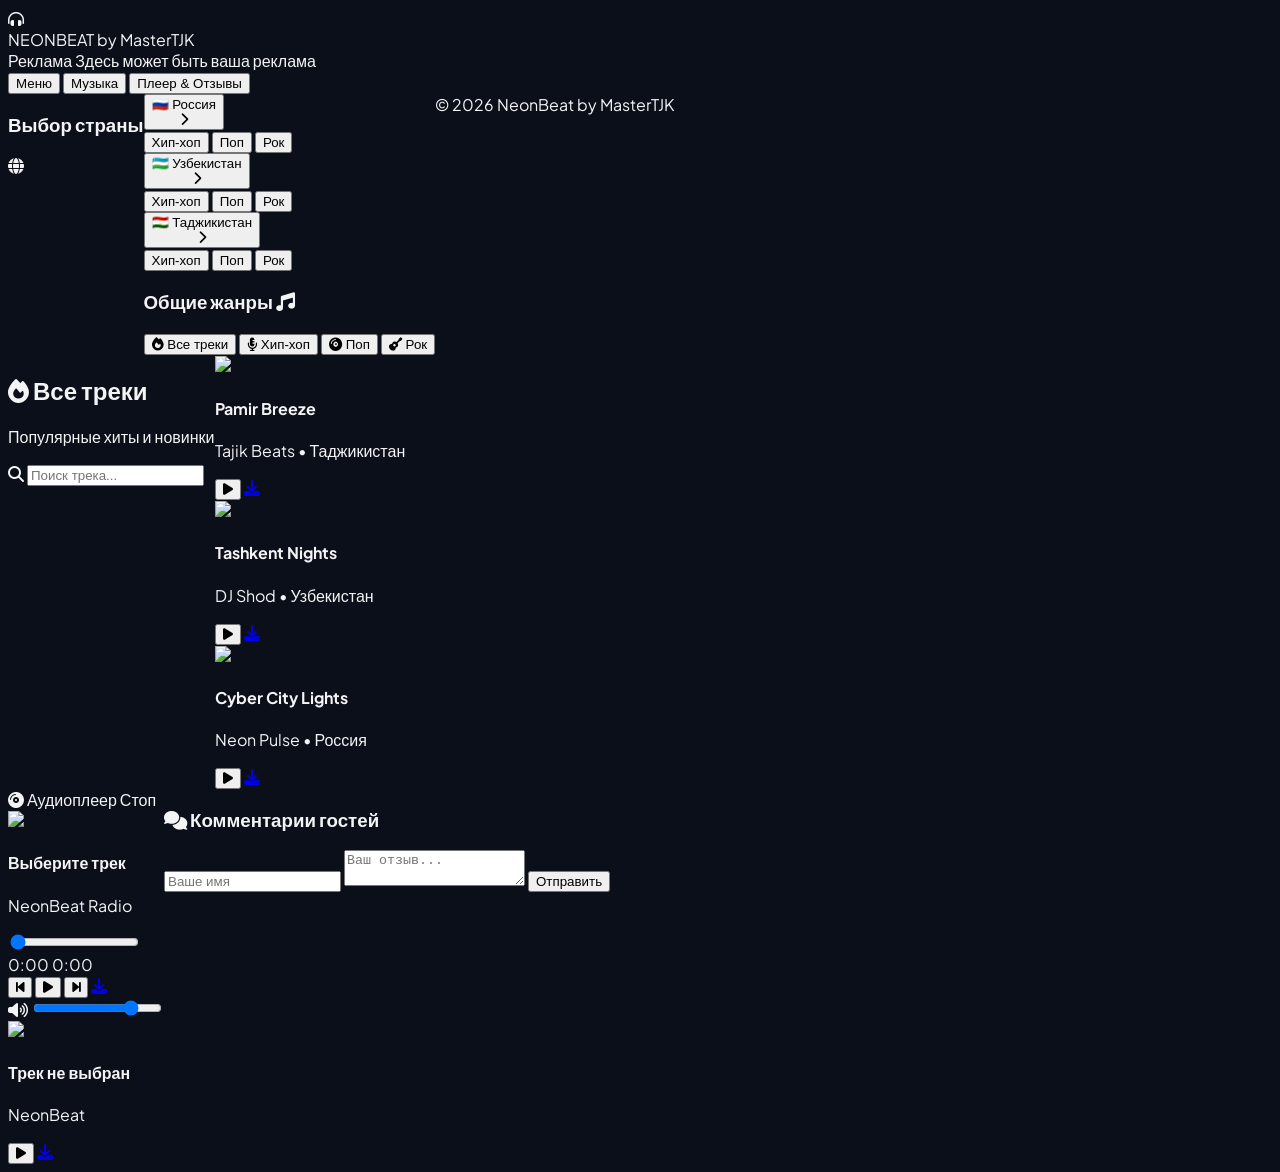
==== index.html @ 469ba5e4 "Update index.html" ====
<!DOCTYPE html>
<html lang="ru" class="dark">
<head>
    <meta charset="UTF-8">
    <meta name="viewport" content="width=device-width, initial-scale=1.0">
    <title>NeonBeat Music Portal</title>
    <script src="https://cdn.tailwindcss.com"></script>
    <script>
        tailwind.config = {
            darkMode: 'class',
            theme: {
                extend: {
                    colors: {
                        darkBg: '#0b0f19',
                        panelBg: '#111827',
                        neonCyan: '#00f2fe',
                        neonPink: '#fe0095',
                        neonPurple: '#9d4edd',
                    }
                }
            }
        }
    </script>
    <link rel="stylesheet" href="https://cdnjs.cloudflare.com/ajax/libs/font-awesome/6.4.0/css/all.min.css">
    <link rel="stylesheet" href="css/style.css">
</head>
<body class="h-screen overflow-hidden flex flex-col justify-between selection:bg-neonPink selection:text-white">

    <!-- TOP HEADER & AD BANNER -->
    <header class="w-full bg-gradient-to-r from-panelBg via-gray-900 to-panelBg border-b border-gray-800 py-2.5 px-3 shrink-0 shadow-lg relative overflow-hidden z-30">
        <div class="absolute inset-0 bg-[radial-gradient(#00f2fe_1px,transparent_1px)] [background-size:16px_16px] opacity-10 pointer-events-none"></div>
        <div class="max-w-7xl mx-auto flex items-center justify-between gap-2 relative z-10">
            
            <!-- Логотип -->
            <div class="flex items-center space-x-2 shrink-0">
                <div class="w-8 h-8 rounded-xl bg-gradient-to-tr from-neonCyan to-neonPink flex items-center justify-center shadow-md shadow-neonCyan/20">
                    <i class="fa-solid fa-headphones-simple text-gray-950 font-bold text-xs"></i>
                </div>
                <div>
                    <span class="text-sm md:text-xl font-bold tracking-wider bg-gradient-to-r from-neonCyan via-white to-neonPink bg-clip-text text-transparent block leading-none">NEONBEAT</span>
                    <span class="text-[9px] tracking-widest text-neonCyan font-mono uppercase mt-0.5 block">by MasterTJK</span>
                </div>
            </div>
            
            <!-- Рекламный блок с пульсирующим неоновым свечением -->
<div class="flex flex-1 max-w-sm md:max-w-2xl mx-2 bg-black/40 border-2 rounded-xl py-1.5 px-3 items-center justify-center backdrop-blur-md min-w-0 neon-pulse-border">
    <span class="hidden sm:inline-block text-[10px] uppercase tracking-widest text-neonCyan font-semibold mr-2 bg-neonCyan/10 px-1.5 py-0.5 rounded">Реклама</span>
    <span id="ad-banner-text" class="text-[11px] md:text-sm font-bold tracking-wider text-white ad-text-glow uppercase truncate">Здесь может быть ваша реклама</span>
</div>



        </div>
    </header>

    <!-- MOBILE TABS BAR -->
    <div id="mobile-tabs" class="flex md:hidden bg-panelBg border-b border-gray-800 shrink-0 z-20">
        <button onclick="switchTab('menu')" id="tab-btn-menu" class="flex-1 py-2.5 text-center text-xs font-semibold text-neonCyan border-b-2 border-neonCyan bg-gray-900/50">Меню</button>
        <button onclick="switchTab('tracks')" id="tab-btn-tracks" class="flex-1 py-2.5 text-center text-xs font-semibold text-gray-400 border-b-2 border-transparent">Музыка</button>
        <button onclick="switchTab('player')" id="tab-btn-player" class="flex-1 py-2.5 text-center text-xs font-semibold text-gray-400 border-b-2 border-transparent">Плеер & Отзывы</button>
    </div>

    <!-- MAIN CONTENT AREA (3 Columns) -->
    <main class="flex-1 flex overflow-hidden relative pb-16 md:pb-0">

        <!-- COLUMN 1: LEFT MENU -->
        <aside id="col-menu" class="w-full md:w-1/4 bg-panelBg/90 border-r border-gray-800/80 flex flex-col h-full overflow-y-auto shrink-0">
            <div class="p-4 border-b border-gray-800 flex items-center justify-between">
                <h3 class="text-xs font-bold uppercase tracking-wider text-gray-400">Выбор страны</h3>
                <i class="fa-solid fa-globe text-neonCyan text-sm"></i>
            </div>
            
            <div class="p-3 space-y-2 flex-1">
                <!-- Россия -->
                <div>
                    <button onclick="toggleCountry('russia')" class="w-full flex items-center justify-between p-3 rounded-xl bg-gray-900/60 hover:bg-gray-800/80 transition border border-transparent hover:border-neonCyan/30 group">
                        <div class="flex items-center space-x-3">
                            <span class="text-xl">🇷🇺</span>
                            <span class="font-medium text-sm text-gray-200 group-hover:text-neonCyan transition">Россия</span>
                        </div>
                        <i id="icon-russia" class="fa-solid fa-chevron-right text-xs text-gray-500 transition-transform"></i>
                    </button>
                    <div id="sub-russia" class="hidden pl-9 pr-2 py-2 space-y-1 bg-black/20 rounded-b-xl my-1 border-l border-neonCyan/40">
                        <button onclick="filterMusic('Россия', 'Хип-хоп')" class="w-full text-left py-1.5 px-2 rounded text-xs text-gray-400 hover:text-white hover:bg-gray-800 transition">Хип-хоп</button>
                        <button onclick="filterMusic('Россия', 'Поп')" class="w-full text-left py-1.5 px-2 rounded text-xs text-gray-400 hover:text-white hover:bg-gray-800 transition">Поп</button>
                        <button onclick="filterMusic('Россия', 'Рок')" class="w-full text-left py-1.5 px-2 rounded text-xs text-gray-400 hover:text-white hover:bg-gray-800 transition">Рок</button>
                    </div>
                </div>

                <!-- Узбекистан -->
                <div>
                    <button onclick="toggleCountry('uzbekistan')" class="w-full flex items-center justify-between p-3 rounded-xl bg-gray-900/60 hover:bg-gray-800/80 transition border border-transparent hover:border-neonPink/30 group">
                        <div class="flex items-center space-x-3">
                            <span class="text-xl">🇺🇿</span>
                            <span class="font-medium text-sm text-gray-200 group-hover:text-neonPink transition">Узбекистан</span>
                        </div>
                        <i id="icon-uzbekistan" class="fa-solid fa-chevron-right text-xs text-gray-500 transition-transform"></i>
                    </button>
                    <div id="sub-uzbekistan" class="hidden pl-9 pr-2 py-2 space-y-1 bg-black/20 rounded-b-xl my-1 border-l border-neonPink/40">
                        <button onclick="filterMusic('Узбекистан', 'Хип-хоп')" class="w-full text-left py-1.5 px-2 rounded text-xs text-gray-400 hover:text-white hover:bg-gray-800 transition">Хип-хоп</button>
                        <button onclick="filterMusic('Узбекистан', 'Поп')" class="w-full text-left py-1.5 px-2 rounded text-xs text-gray-400 hover:text-white hover:bg-gray-800 transition">Поп</button>
                        <button onclick="filterMusic('Узбекистан', 'Рок')" class="w-full text-left py-1.5 px-2 rounded text-xs text-gray-400 hover:text-white hover:bg-gray-800 transition">Рок</button>
                    </div>
                </div>

                <!-- Таджикистан -->
                <div>
                    <button onclick="toggleCountry('tajikistan')" class="w-full flex items-center justify-between p-3 rounded-xl bg-gray-900/60 hover:bg-gray-800/80 transition border border-transparent hover:border-neonPurple/30 group">
                        <div class="flex items-center space-x-3">
                            <span class="text-xl">🇹🇯</span>
                            <span class="font-medium text-sm text-gray-200 group-hover:text-neonPurple transition">Таджикистан</span>
                        </div>
                        <i id="icon-tajikistan" class="fa-solid fa-chevron-right text-xs text-gray-500 transition-transform"></i>
                    </button>
                    <div id="sub-tajikistan" class="hidden pl-9 pr-2 py-2 space-y-1 bg-black/20 rounded-b-xl my-1 border-l border-neonPurple/40">
                        <button onclick="filterMusic('Таджикистан', 'Хип-хоп')" class="w-full text-left py-1.5 px-2 rounded text-xs text-gray-400 hover:text-white hover:bg-gray-800 transition">Хип-хоп</button>
                        <button onclick="filterMusic('Таджикистан', 'Поп')" class="w-full text-left py-1.5 px-2 rounded text-xs text-gray-400 hover:text-white hover:bg-gray-800 transition">Поп</button>
                        <button onclick="filterMusic('Таджикистан', 'Рок')" class="w-full text-left py-1.5 px-2 rounded text-xs text-gray-400 hover:text-white hover:bg-gray-800 transition">Рок</button>
                    </div>
                </div>

                <div class="pt-4 border-t border-gray-800/80 mt-4">
                    <h3 class="text-xs font-bold uppercase tracking-wider text-gray-400 px-3 mb-2 flex items-center justify-between">
                        <span>Общие жанры</span>
                        <i class="fa-solid fa-music text-neonPink text-sm"></i>
                    </h3>
                    <div class="space-y-1">
                        <button onclick="filterMusic('Все', 'Все Жанры')" class="w-full text-left py-2 px-3 rounded-xl text-xs font-medium text-gray-300 hover:text-white hover:bg-gray-800/60 transition flex items-center space-x-2">
                            <i class="fa-solid fa-fire text-neonPink"></i>
                            <span>Все треки</span>
                        </button>
                        <button onclick="filterMusic('Все', 'Хип-хоп')" class="w-full text-left py-2 px-3 rounded-xl text-xs font-medium text-gray-300 hover:text-white hover:bg-gray-800/60 transition flex items-center space-x-2">
                            <i class="fa-solid fa-microphone-lines text-neonCyan"></i>
                            <span>Хип-хоп</span>
                        </button>
                        <button onclick="filterMusic('Все', 'Поп')" class="w-full text-left py-2 px-3 rounded-xl text-xs font-medium text-gray-300 hover:text-white hover:bg-gray-800/60 transition flex items-center space-x-2">
                            <i class="fa-solid fa-compact-disc text-yellow-400"></i>
                            <span>Поп</span>
                        </button>
                        <button onclick="filterMusic('Все', 'Рок')" class="w-full text-left py-2 px-3 rounded-xl text-xs font-medium text-gray-300 hover:text-white hover:bg-gray-800/60 transition flex items-center space-x-2">
                            <i class="fa-solid fa-guitar text-red-400"></i>
                            <span>Рок</span>
                        </button>
                    </div>
                </div>
            </div>
            
            <div class="p-4 border-t border-gray-800/80 text-center text-[11px] text-gray-500">
                &copy; 2026 NeonBeat by MasterTJK
            </div>
        </aside>

        <!-- COLUMN 2: CENTER VIEW (Tracks) -->
        <section id="col-tracks" class="w-full md:w-2/4 bg-darkBg flex flex-col h-full overflow-y-auto border-r border-gray-800/80">
            <div id="main-view-header" class="sticky top-0 z-20 bg-darkBg/95 backdrop-blur-md p-4 border-b border-gray-800 flex flex-col sm:flex-row items-center justify-between gap-3">
                <div>
                    <h2 id="current-category-title" class="text-base font-bold text-white flex items-center space-x-2">
                        <i class="fa-solid fa-fire text-neonPink"></i>
                        <span>Все треки</span>
                    </h2>
                    <p class="text-xs text-gray-400" id="current-category-subtitle">Популярные хиты и новинки</p>
                </div>
                <div class="relative w-full sm:w-64">
                    <i class="fa-solid fa-search absolute left-3 top-2.5 text-xs text-gray-500"></i>
                    <input type="text" id="searchInput" oninput="searchTracks()" placeholder="Поиск трека..." class="w-full bg-panelBg border border-gray-800 rounded-xl pl-9 pr-4 py-2 text-xs text-white focus:outline-none focus:border-neonCyan transition">
                </div>
            </div>

            <div id="center-dynamic-content" class="p-4 space-y-3 flex-1">
                <!-- Список треков -->
            </div>
        </section>

        <!-- COLUMN 3: RIGHT PANEL (Player & Comments) -->
       <!-- COLUMN 3: RIGHT PANEL (Player & Comments) -->
        <aside id="col-player" class="w-full md:w-1/4 bg-panelBg/90 flex flex-col h-full shrink-0 overflow-hidden">
            <!-- Аудиоплеер (Всегда закреплен наверху колонки) -->
            <div class="p-4 border-b border-gray-800/80 shrink-0">
                <div class="flex items-center justify-between mb-3">
                    <span class="text-xs font-bold uppercase tracking-wider text-gray-400 flex items-center space-x-1.5">
                        <i class="fa-solid fa-compact-disc text-neonCyan"></i>
                        <span>Аудиоплеер</span>
                    </span>
                    <span id="player-status-badge" class="text-[10px] uppercase font-bold px-2 py-0.5 rounded bg-gray-800 text-gray-400">Стоп</span>
                </div>

                <div class="bg-black/40 border border-gray-800 rounded-2xl p-4">
                    <div class="flex items-center space-x-3 mb-4">
                        <div class="relative w-12 h-12 rounded-xl overflow-hidden shadow-md shrink-0 border border-gray-700">
                            <img id="player-cover" src="https://images.unsplash.com/photo-1514525253161-7a46d19cd819?w=150&auto=format&fit=crop&q=80" class="w-full h-full object-cover">
                        </div>
                        <div class="min-w-0 flex-1">
                            <h4 id="player-title" class="text-sm font-bold text-white truncate">Выберите трек</h4>
                            <p id="player-artist" class="text-xs text-gray-400 truncate">NeonBeat Radio</p>
                        </div>
                    </div>

                    <div class="mb-3">
                        <input type="range" id="progressBar" value="0" max="100" class="w-full h-1 bg-gray-800 rounded-lg appearance-none cursor-pointer accent-neonCyan">
                        <div class="flex justify-between text-[10px] text-gray-500 mt-1">
                            <span id="currentTime">0:00</span>
                            <span id="totalTime">0:00</span>
                        </div>
                    </div>

                    <div class="flex items-center justify-center space-x-3">
                        <button onclick="prevTrack()" class="w-9 h-9 rounded-full bg-gray-800 text-gray-300 flex items-center justify-center text-xs"><i class="fa-solid fa-backward-step"></i></button>
                        <button onclick="togglePlay()" id="playPauseBtn" class="w-11 h-11 rounded-full bg-gradient-to-r from-neonCyan to-neonPink text-gray-950 flex items-center justify-center text-sm font-bold shadow-lg"><i id="playPauseIcon" class="fa-solid fa-play ml-0.5"></i></button>
                        <button onclick="nextTrack()" class="w-9 h-9 rounded-full bg-gray-800 text-gray-300 flex items-center justify-center text-xs"><i class="fa-solid fa-forward-step"></i></button>
                        <a id="playerDownloadBtn" href="#" download class="w-9 h-9 rounded-full bg-gray-800 hover:bg-neonPink hover:text-white text-gray-300 flex items-center justify-center text-xs transition" title="Скачать трек">
                            <i class="fa-solid fa-download"></i>
                        </a>
                    </div>

                    <div class="mt-4 pt-3 border-t border-gray-800/60 flex items-center space-x-2">
                        <i class="fa-solid fa-volume-high text-xs text-gray-400"></i>
                        <input type="range" id="volumeBar" min="0" max="1" step="0.05" value="0.8" class="w-full h-1 bg-gray-800 rounded-lg appearance-none cursor-pointer accent-neonPink">
                    </div>
                </div>
            </div>

            <!-- Блок комментариев (Форма стоит на месте, скроллится только список) -->
            <div class="p-4 flex-1 flex flex-col min-h-0">
                <h3 class="text-xs font-bold uppercase tracking-wider text-gray-400 mb-3 flex items-center space-x-1.5 shrink-0">
                    <i class="fa-solid fa-comments text-neonPurple"></i>
                    <span>Комментарии гостей</span>
                </h3>
                <form id="commentForm" onsubmit="addComment(event)" class="space-y-2 mb-3 shrink-0">
                    <input type="text" id="guestName" placeholder="Ваше имя" required class="w-full bg-black/40 border border-gray-800 rounded-xl px-3 py-2 text-xs text-white focus:outline-none focus:border-neonPurple">
                    <textarea id="commentText" placeholder="Ваш отзыв..." rows="2" required class="w-full bg-black/40 border border-gray-800 rounded-xl px-3 py-2 text-xs text-white focus:outline-none focus:border-neonPurple resize-none"></textarea>
                    <button type="submit" class="w-full py-2 bg-gradient-to-r from-neonPurple to-neonPink rounded-xl text-xs font-bold text-white shadow-md">Отправить</button>
                </form>
                <!-- Скроллиться будет только эта часть -->
                <div id="commentsList" class="space-y-2.5 overflow-y-auto flex-1 pr-1"></div>
            </div>
        </aside>

    </main>

    <!-- FIXED MOBILE MINI PLAYER -->
    <div id="mobile-sticky-player" class="fixed bottom-0 left-0 right-0 bg-panelBg/95 border-t border-neonCyan/40 p-2.5 px-4 md:hidden hidden items-center justify-between z-50 backdrop-blur-md shadow-[0_-5px_15px_rgba(0,242,254,0.15)]">
        <div class="flex items-center space-x-3 min-w-0 flex-1 cursor-pointer" onclick="switchTab('player')">
            <div class="relative w-10 h-10 rounded-lg overflow-hidden shrink-0 border border-neonCyan/50">
                <img id="m-player-cover" src="https://images.unsplash.com/photo-1514525253161-7a46d19cd819?w=150&auto=format&fit=crop&q=80" class="w-full h-full object-cover">
            </div>
            <div class="min-w-0 flex-1">
                <h4 id="m-player-title" class="text-xs font-bold text-white truncate">Трек не выбран</h4>
                <p id="m-player-artist" class="text-[10px] text-gray-400 truncate">NeonBeat</p>
            </div>
        </div>
        <div class="flex items-center space-x-2 shrink-0 ml-3">
            <button onclick="togglePlay()" id="m-playPauseBtn" class="w-9 h-9 rounded-full bg-gradient-to-r from-neonCyan to-neonPink text-gray-950 flex items-center justify-center text-xs font-bold shadow-md">
                <i id="m-playPauseIcon" class="fa-solid fa-play ml-0.5"></i>
            </button>
            <a id="m-downloadBtn" href="#" download class="w-9 h-9 rounded-full bg-gray-800 hover:bg-neonPink text-gray-300 hover:text-white flex items-center justify-center text-xs transition">
                <i class="fa-solid fa-download"></i>
            </a>
        </div>
    </div>

    <script src="js/script.js"></script>
</body>
</html>
---- css/style.css ----
@import url('https://fonts.googleapis.com/css2?family=Plus+Jakarta+Sans:wght@400;500;600;700&display=swap');

body {
    font-family: 'Plus Jakarta Sans', sans-serif;
    background-color: #0b0f19;
    color: #f3f4f6;
}

::-webkit-scrollbar {
    width: 5px;
    height: 5px;
}

::-webkit-scrollbar-track {
    background: #0b0f19;
}

::-webkit-scrollbar-thumb {
    background: #1f2937;
    border-radius: 4px;
}

::-webkit-scrollbar-thumb:hover {
    background: #374151;
}

.neon-border-cyan {
    border-color: rgba(0, 242, 254, 0.4);
    box-shadow: 0 0 10px rgba(0, 242, 254, 0.15);
}

@keyframes neonPulse {
    0% {
        box-shadow: 0 0 5px rgba(0, 242, 254, 0.2), inset 0 0 5px rgba(0, 242, 254, 0.1);
        border-color: rgba(0, 242, 254, 0.5);
    }
    50% {
        box-shadow: 0 0 20px rgba(254, 0, 149, 0.6), inset 0 0 10px rgba(254, 0, 149, 0.3);
        border-color: rgba(254, 0, 149, 0.9);
    }
    100% {
        box-shadow: 0 0 5px rgba(157, 78, 221, 0.2), inset 0 0 5px rgba(157, 78, 221, 0.1);
        border-color: rgba(157, 78, 221, 0.5);
    }
}

.pulsing-led {
    animation: neonPulse 2s infinite ease-in-out;
}

@keyframes adGlow {
    0%, 100% {
        text-shadow: 0 0 8px rgba(0, 242, 254, 0.6), 0 0 20px rgba(0, 242, 254, 0.3);
    }
    50% {
        text-shadow: 0 0 15px rgba(254, 0, 149, 0.8), 0 0 30px rgba(254, 0, 149, 0.5);
    }
}

.ad-text-glow {
    animation: adGlow 3s infinite ease-in-out;
}
@keyframes neonPulse {
    0%, 100% {
        border-color: rgba(0, 242, 254, 0.3);
        box-shadow: 0 0 5px rgba(0, 242, 254, 0.2);
    }
    50% {
        border-color: rgba(0, 242, 254, 1);
        box-shadow: 0 0 25px rgba(0, 242, 254, 0.7);
    }
}

.neon-pulse-border {
    animation: neonPulse 3s infinite ease-in-out;
}
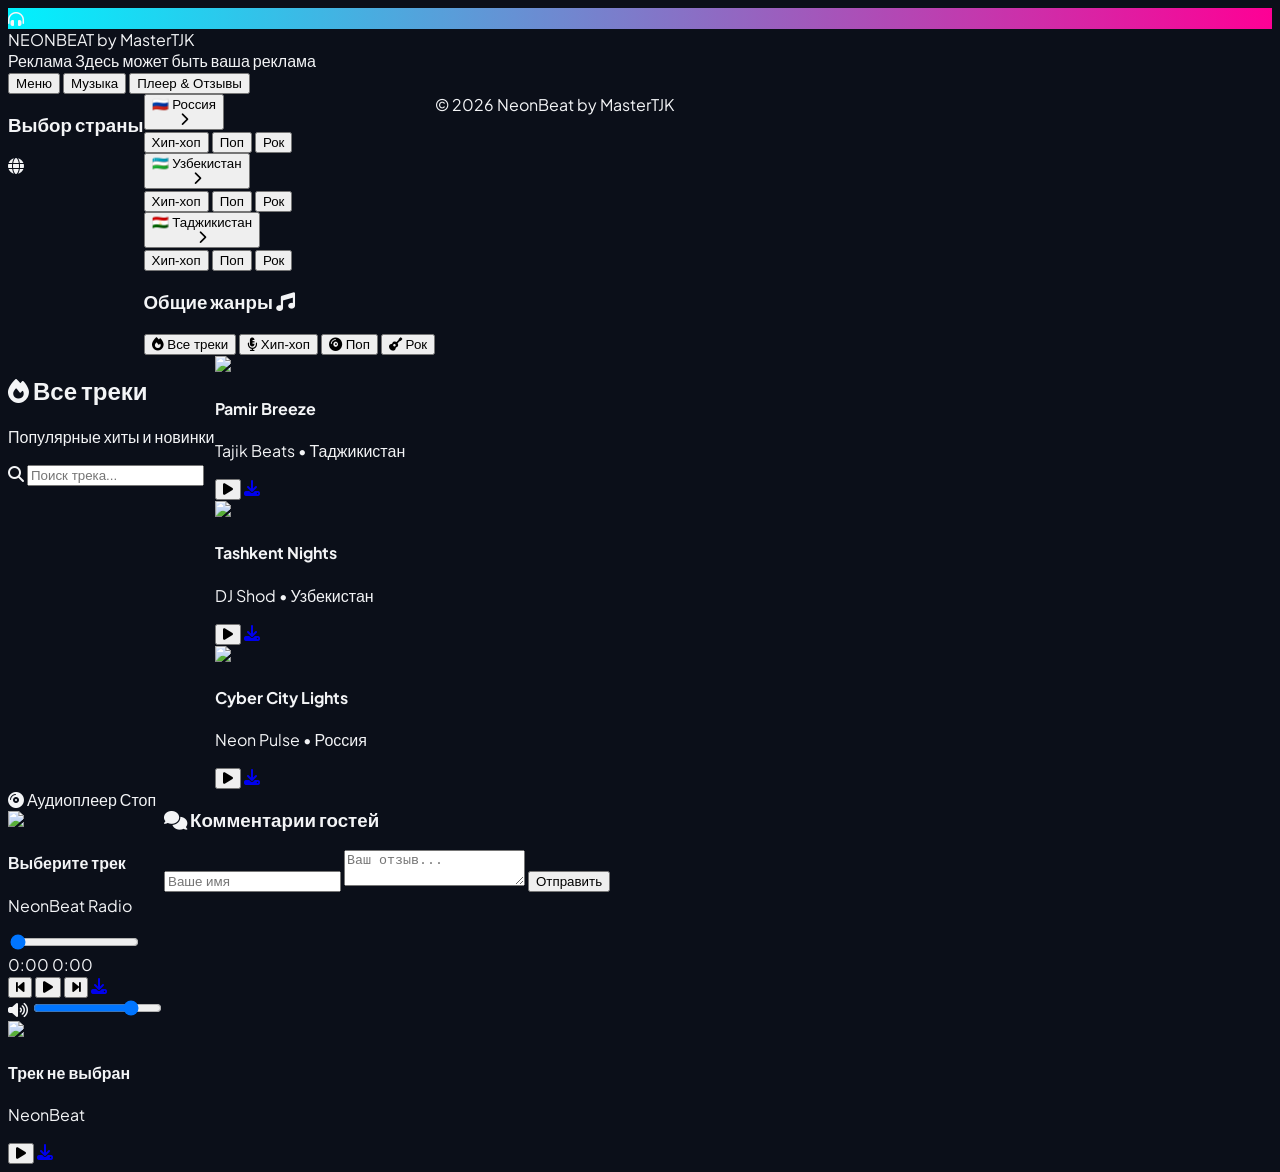
==== commit 796165ad: "Update index.html" ====
--- a/index.html
+++ b/index.html
@@ -32,15 +32,16 @@
         <div class="max-w-7xl mx-auto flex items-center justify-between gap-2 relative z-10">
             
             <!-- Логотип -->
-            <div class="flex items-center space-x-2 shrink-0">
-                <div class="w-8 h-8 rounded-xl bg-gradient-to-tr from-neonCyan to-neonPink flex items-center justify-center shadow-md shadow-neonCyan/20">
-                    <i class="fa-solid fa-headphones-simple text-gray-950 font-bold text-xs"></i>
-                </div>
-                <div>
-                    <span class="text-sm md:text-xl font-bold tracking-wider bg-gradient-to-r from-neonCyan via-white to-neonPink bg-clip-text text-transparent block leading-none">NEONBEAT</span>
-                    <span class="text-[9px] tracking-widest text-neonCyan font-mono uppercase mt-0.5 block">by MasterTJK</span>
-                </div>
-            </div>
+<div class="flex items-center space-x-2 shrink-0">
+    <div class="w-8 h-8 rounded-xl animated-neon-logo flex items-center justify-center shadow-[0_0_15px_rgba(0,242,254,0.4)]">
+        <i class="fa-solid fa-headphones-simple text-gray-950 font-bold text-xs"></i>
+    </div>
+    <div>
+        <span class="text-sm md:text-xl font-bold tracking-wider bg-gradient-to-r from-neonCyan via-white to-neonPink bg-clip-text text-transparent block leading-none">NEONBEAT</span>
+        <span class="text-[9px] tracking-widest text-neonCyan font-mono uppercase mt-0.5 block">by MasterTJK</span>
+    </div>
+</div>
+
             
             <!-- Рекламный блок с пульсирующим неоновым свечением -->
 <div class="flex flex-1 max-w-sm md:max-w-2xl mx-2 bg-black/40 border-2 rounded-xl py-1.5 px-3 items-center justify-center backdrop-blur-md min-w-0 neon-pulse-border">
--- a/css/style.css
+++ b/css/style.css
@@ -74,4 +74,23 @@
 .neon-pulse-border {
     animation: neonPulse 3s infinite ease-in-out;
 }
+@keyframes neonMoveRight {
+    0% {
+        background-position: 0% 50%;
+    }
+    50% {
+        background-position: 100% 50%;
+    }
+    100% {
+        background-position: 0% 50%;
+    }
+}
 
+.animated-neon-logo {
+    /* Делаем большой градиент, который будет двигаться */
+    background: linear-gradient(270deg, #00f2fe, #9d4edd, #fe0095, #00f2fe);
+    background-size: 300% 300%;
+    animation: neonMoveRight 4s ease infinite;
+}
+
+
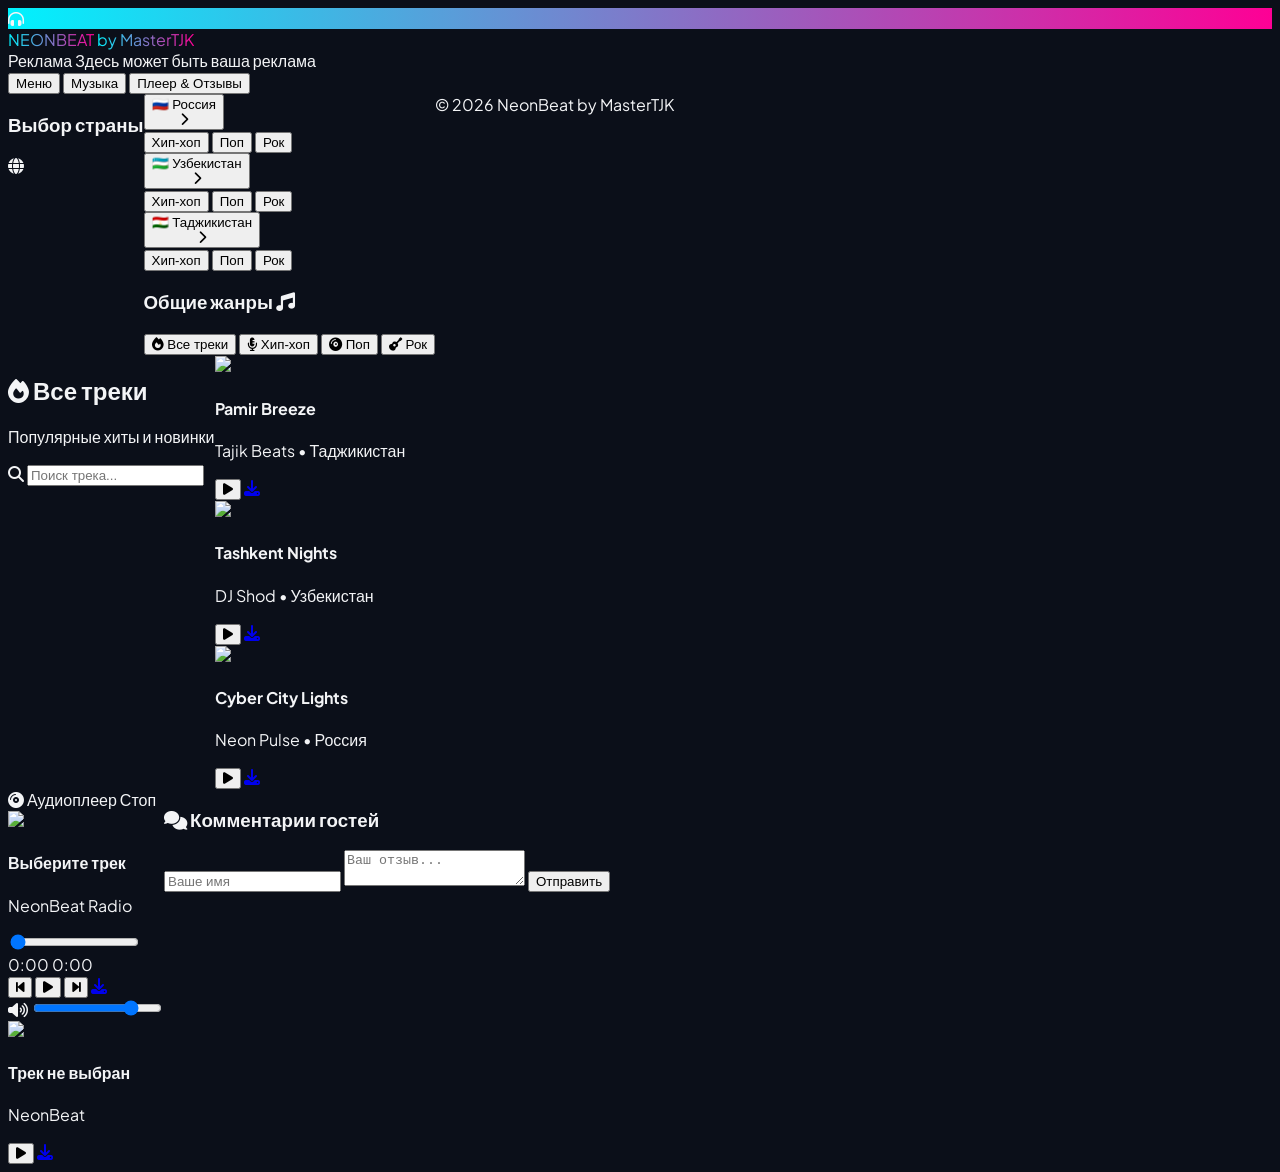
==== commit 68da92e3: "Update index.html" ====
--- a/index.html
+++ b/index.html
@@ -31,16 +31,20 @@
         <div class="absolute inset-0 bg-[radial-gradient(#00f2fe_1px,transparent_1px)] [background-size:16px_16px] opacity-10 pointer-events-none"></div>
         <div class="max-w-7xl mx-auto flex items-center justify-between gap-2 relative z-10">
             
-            <!-- Логотип -->
+            <!-- Логотип и анимированный текст -->
 <div class="flex items-center space-x-2 shrink-0">
+    <!-- Иконка с бегущим градиентом -->
     <div class="w-8 h-8 rounded-xl animated-neon-logo flex items-center justify-center shadow-[0_0_15px_rgba(0,242,254,0.4)]">
         <i class="fa-solid fa-headphones-simple text-gray-950 font-bold text-xs"></i>
     </div>
+    
+    <!-- Текстовый блок с плавно переливающимся неоном -->
     <div>
-        <span class="text-sm md:text-xl font-bold tracking-wider bg-gradient-to-r from-neonCyan via-white to-neonPink bg-clip-text text-transparent block leading-none">NEONBEAT</span>
-        <span class="text-[9px] tracking-widest text-neonCyan font-mono uppercase mt-0.5 block">by MasterTJK</span>
+        <span class="text-sm md:text-xl font-bold tracking-wider animated-neon-text block leading-none">NEONBEAT</span>
+        <span class="text-[9px] tracking-widest animated-neon-text font-mono uppercase mt-0.5 block opacity-90">by MasterTJK</span>
     </div>
 </div>
+
 
             
             <!-- Рекламный блок с пульсирующим неоновым свечением -->
--- a/css/style.css
+++ b/css/style.css
@@ -74,7 +74,7 @@
 .neon-pulse-border {
     animation: neonPulse 3s infinite ease-in-out;
 }
-@keyframes neonMoveRight {
+@keyframes neonTextMove {
     0% {
         background-position: 0% 50%;
     }
@@ -87,10 +87,17 @@
 }
 
 .animated-neon-logo {
-    /* Делаем большой градиент, который будет двигаться */
     background: linear-gradient(270deg, #00f2fe, #9d4edd, #fe0095, #00f2fe);
     background-size: 300% 300%;
-    animation: neonMoveRight 4s ease infinite;
+    /* Сменили с 4s на 9 секунд для плавной и неторопливой скорости */
+    animation: neonMoveRight 9s ease infinite; 
 }
 
-
+.animated-neon-text {
+    background: linear-gradient(270deg, #00f2fe, #ffffff, #fe0095, #00f2fe);
+    background-size: 300% 300%;
+    -webkit-background-clip: text;
+    -webkit-text-fill-color: transparent;
+    /* Тоже ставим 9 секунд */
+    animation: neonTextMove 9s ease infinite;
+}
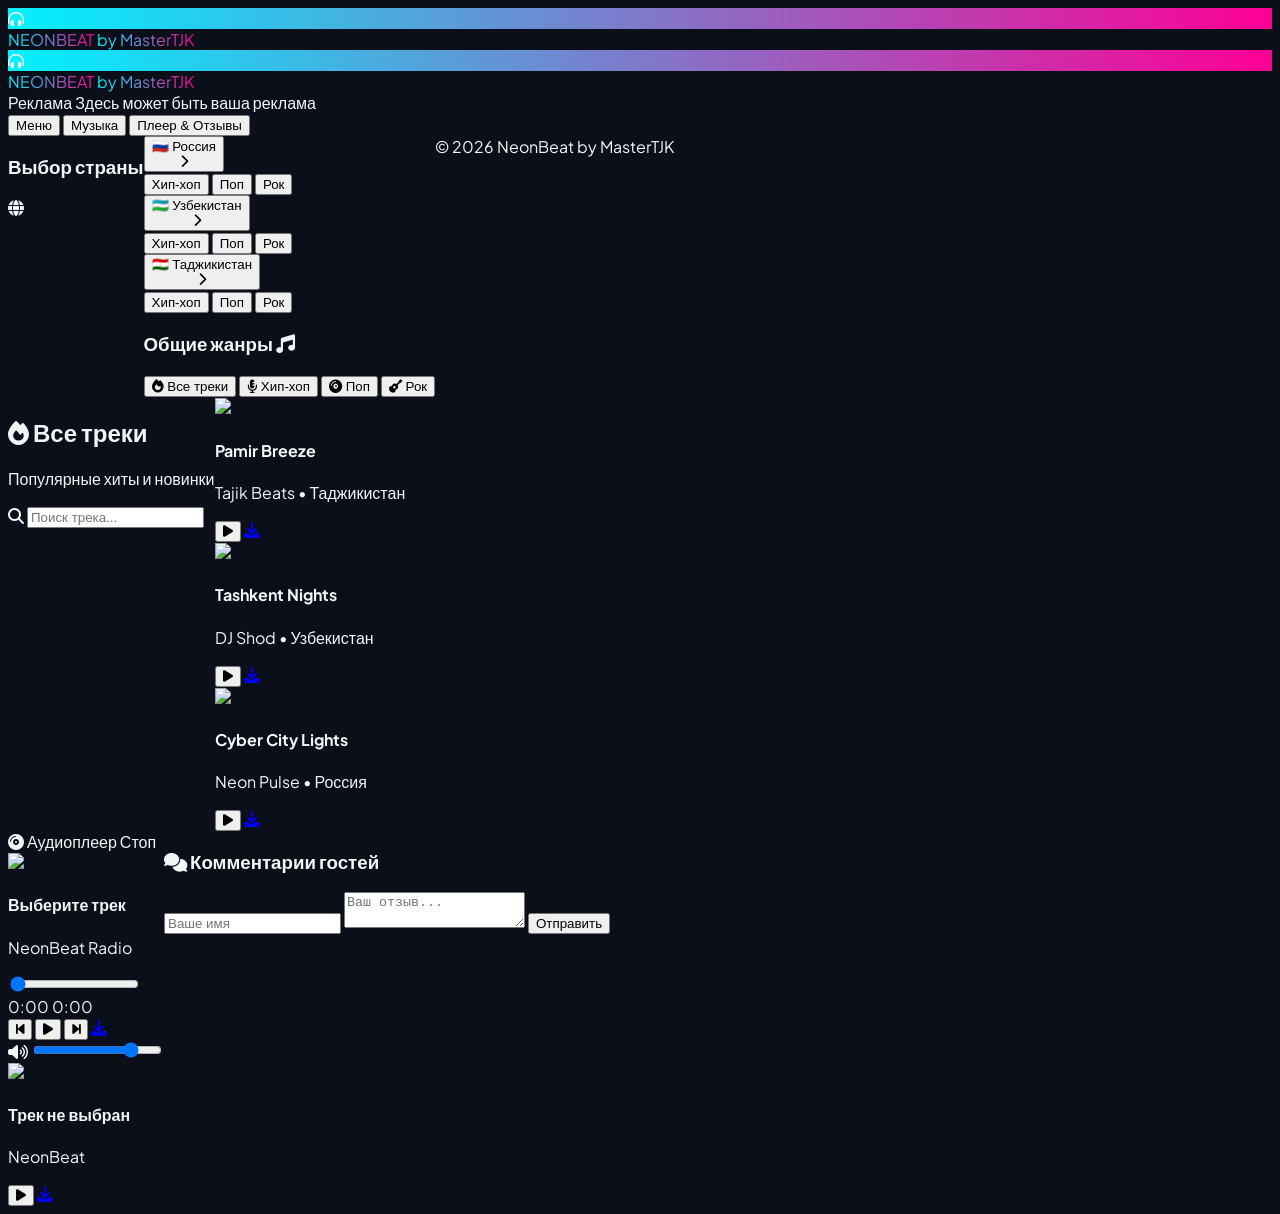
==== commit 66374775: "Update index.html" ====
--- a/index.html
+++ b/index.html
@@ -25,6 +25,25 @@
     <link rel="stylesheet" href="css/style.css">
 </head>
 <body class="h-screen overflow-hidden flex flex-col justify-between selection:bg-neonPink selection:text-white">
+<!-- ЭКРАН ЗАСТАВКИ (SPLASH SCREEN) -->
+<div id="splash-screen" class="fixed inset-0 z-50 bg-[#0b0f19] flex flex-col items-center justify-center transition-opacity duration-700">
+    <div class="flex flex-col items-center space-y-4">
+        <!-- Твой анимированный логотип (иконка) -->
+        <div class="w-16 h-16 rounded-2xl animated-neon-logo flex items-center justify-center shadow-[0_0_25px_rgba(0,242,254,0.6)] animate-pulse">
+            <i class="fa-solid fa-headphones-simple text-gray-950 font-bold text-2xl"></i>
+        </div>
+        <!-- Текст логотипа -->
+        <div class="text-center">
+            <span class="text-xl md:text-2xl font-bold tracking-wider animated-neon-text block leading-none">NEONBEAT</span>
+            <span class="text-xs tracking-widest animated-neon-text font-mono uppercase mt-1 block">by MasterTJK</span>
+        </div>
+        <!-- Индикатор загрузки (опционально, точечки или полоска) -->
+        <div class="w-24 h-1 bg-gray-800 rounded-full overflow-hidden mt-2">
+            <div class="bg-gradient-to-r from-neonCyan to-neonPink h-full w-full animate-[shimmer_1.5s_infinite]"></div>
+        </div>
+    </div>
+</div>
+
 
     <!-- TOP HEADER & AD BANNER -->
     <header class="w-full bg-gradient-to-r from-panelBg via-gray-900 to-panelBg border-b border-gray-800 py-2.5 px-3 shrink-0 shadow-lg relative overflow-hidden z-30">
--- a/css/style.css
+++ b/css/style.css
@@ -101,3 +101,31 @@
     /* Тоже ставим 9 секунд */
     animation: neonTextMove 9s ease infinite;
 }
+@keyframes neonTextMove {
+    0% {
+        background-position: 0% 50%;
+    }
+    50% {
+        background-position: 100% 50%;
+    }
+    100% {
+        background-position: 0% 50%;
+    }
+}
+
+.animated-neon-text {
+    background: linear-gradient(270deg, #00f2fe, #ffffff, #fe0095, #00f2fe);
+    background-size: 300% 300%;
+    
+    /* Применяем маску градиента для текста */
+    -webkit-background-clip: text;
+    background-clip: text;
+    
+    /* Делаем сам текст прозрачным, чтобы был виден фоновый градиент */
+    -webkit-text-fill-color: transparent;
+    color: transparent;
+    
+    /* Скорость перелива (9 секунд) */
+    animation: neonTextMove 9s ease infinite;
+}
+
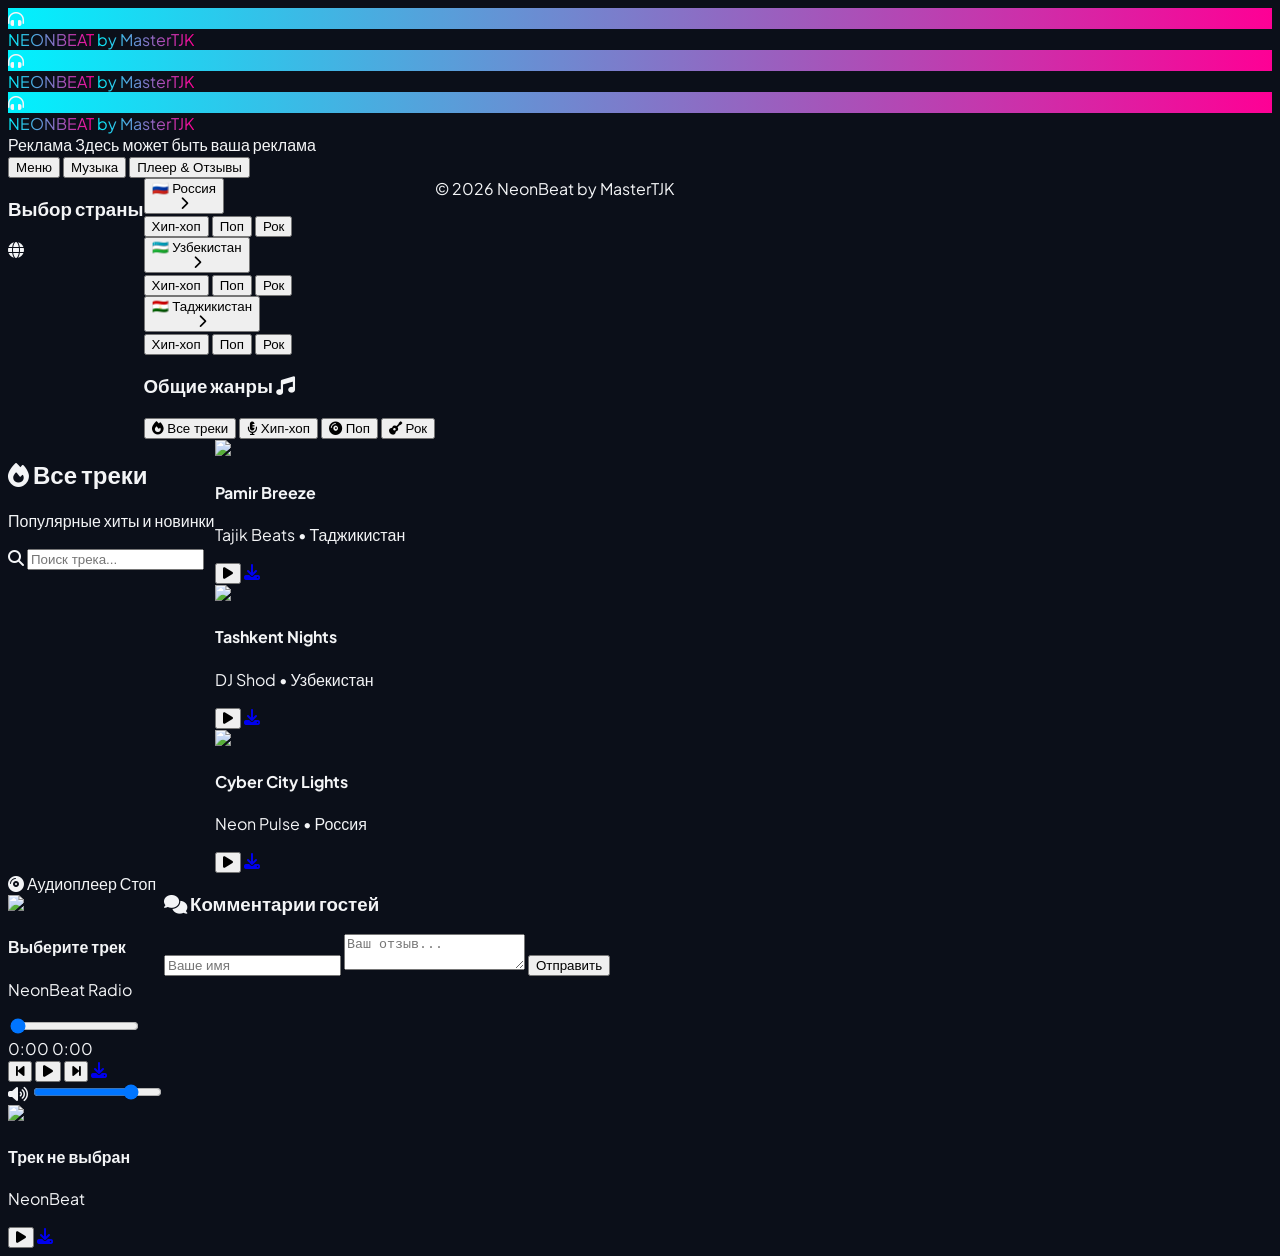
==== commit 07068c27: "Update index.html" ====
--- a/index.html
+++ b/index.html
@@ -25,9 +25,21 @@
     <link rel="stylesheet" href="css/style.css">
 </head>
 <body class="h-screen overflow-hidden flex flex-col justify-between selection:bg-neonPink selection:text-white">
-<!-- ЭКРАН ЗАСТАВКИ (SPLASH SCREEN) -->
-<div id="splash-screen" class="fixed inset-0 z-50 bg-[#0b0f19] flex flex-col items-center justify-center transition-opacity duration-700">
+<!-- ЭКРАН ЗАСТАВКИ (АВТОМАТИЧЕСКИЙ) -->
+<div class="fixed inset-0 z-50 bg-[#0b0f19] flex flex-col items-center justify-center animate-[fadeOut_0.8s_ease_1.5s_forwards] pointer-events-none">
     <div class="flex flex-col items-center space-y-4">
+        <!-- Иконка с анимированным градиентом -->
+        <div class="w-16 h-16 rounded-2xl animated-neon-logo flex items-center justify-center shadow-[0_0_25px_rgba(0,242,254,0.6)]">
+            <i class="fa-solid fa-headphones-simple text-gray-950 font-bold text-2xl"></i>
+        </div>
+        <!-- Текст -->
+        <div class="text-center">
+            <span class="text-xl md:text-2xl font-bold tracking-wider animated-neon-text block leading-none">NEONBEAT</span>
+            <span class="text-xs tracking-widest animated-neon-text font-mono uppercase mt-1 block">by MasterTJK</span>
+        </div>
+    </div>
+</div>
+
         <!-- Твой анимированный логотип (иконка) -->
         <div class="w-16 h-16 rounded-2xl animated-neon-logo flex items-center justify-center shadow-[0_0_25px_rgba(0,242,254,0.6)] animate-pulse">
             <i class="fa-solid fa-headphones-simple text-gray-950 font-bold text-2xl"></i>
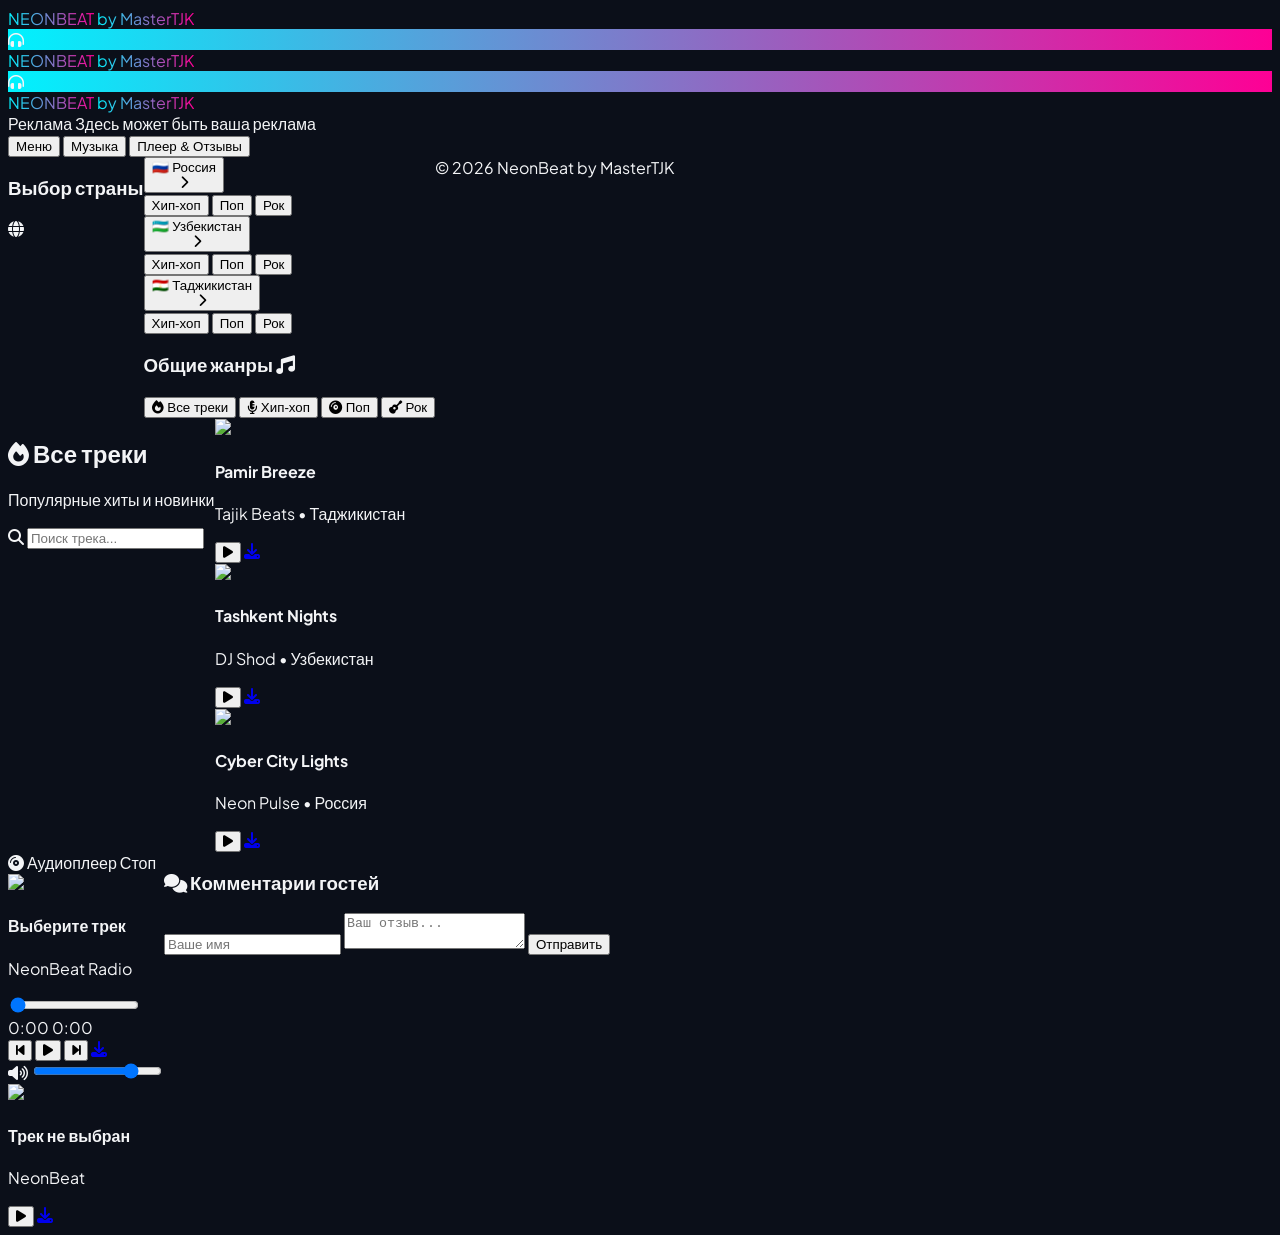
==== commit 55fd4131: "Update index.html" ====
--- a/index.html
+++ b/index.html
@@ -25,13 +25,7 @@
     <link rel="stylesheet" href="css/style.css">
 </head>
 <body class="h-screen overflow-hidden flex flex-col justify-between selection:bg-neonPink selection:text-white">
-<!-- ЭКРАН ЗАСТАВКИ (АВТОМАТИЧЕСКИЙ) -->
-<div class="fixed inset-0 z-50 bg-[#0b0f19] flex flex-col items-center justify-center animate-[fadeOut_0.8s_ease_1.5s_forwards] pointer-events-none">
-    <div class="flex flex-col items-center space-y-4">
-        <!-- Иконка с анимированным градиентом -->
-        <div class="w-16 h-16 rounded-2xl animated-neon-logo flex items-center justify-center shadow-[0_0_25px_rgba(0,242,254,0.6)]">
-            <i class="fa-solid fa-headphones-simple text-gray-950 font-bold text-2xl"></i>
-        </div>
+
         <!-- Текст -->
         <div class="text-center">
             <span class="text-xl md:text-2xl font-bold tracking-wider animated-neon-text block leading-none">NEONBEAT</span>
--- a/css/style.css
+++ b/css/style.css
@@ -129,3 +129,14 @@
     animation: neonTextMove 9s ease infinite;
 }
 
+@keyframes fadeOut {
+    0% {
+        opacity: 1;
+        visibility: visible;
+    }
+    100% {
+        opacity: 0;
+        visibility: hidden;
+        display: none;
+    }
+}
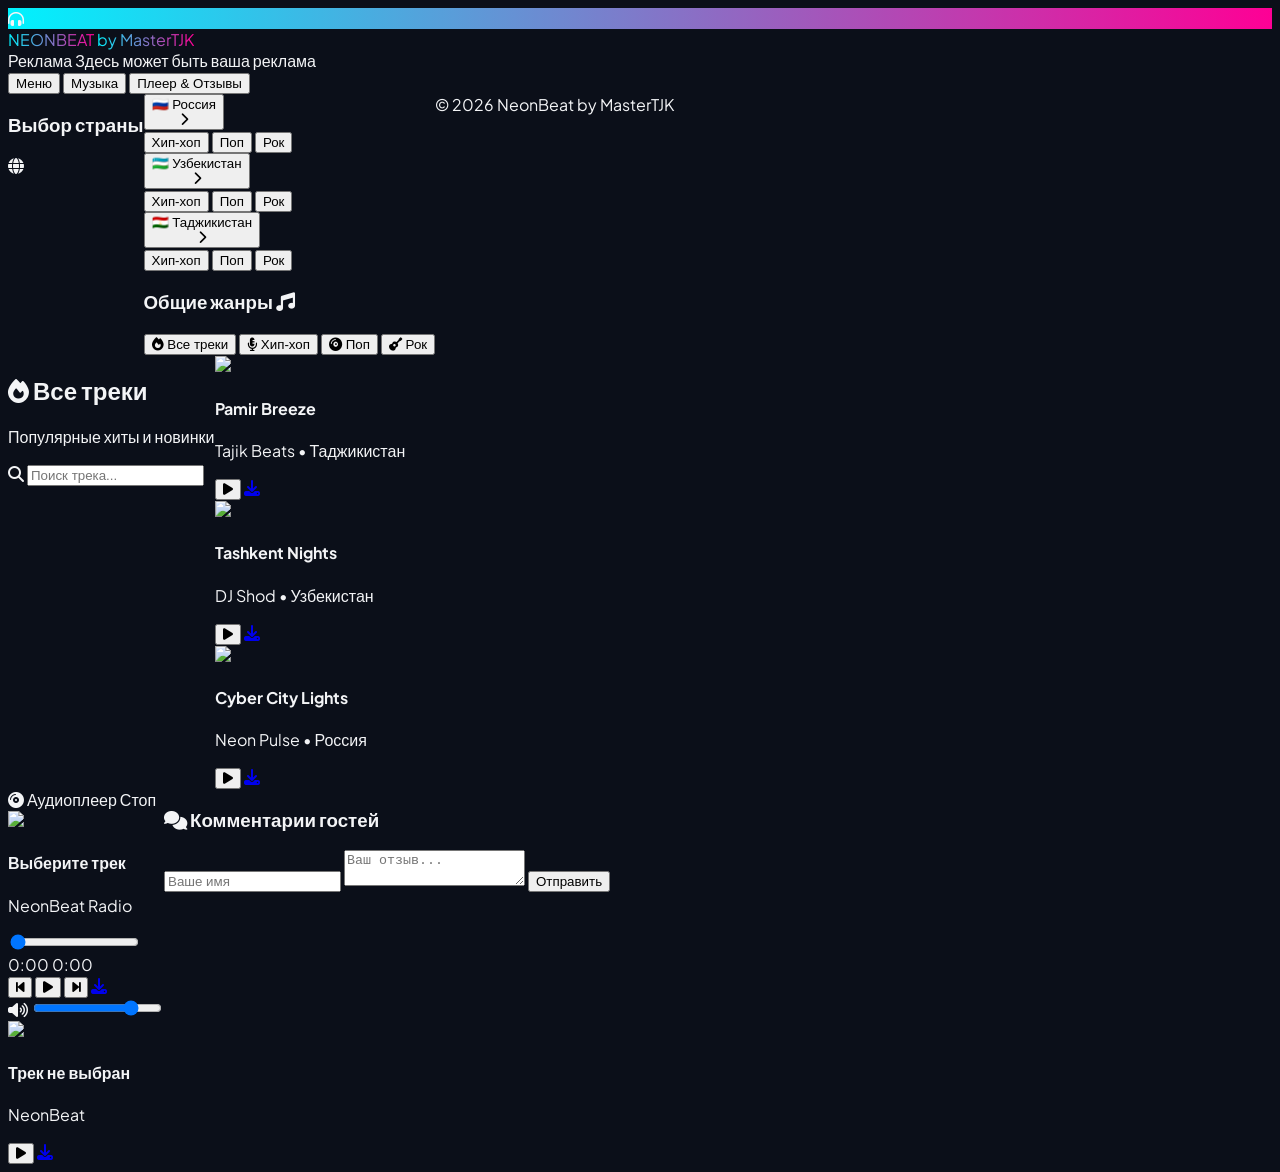
==== commit 6d12c039: "Update index.html" ====
--- a/index.html
+++ b/index.html
@@ -26,59 +26,30 @@
 </head>
 <body class="h-screen overflow-hidden flex flex-col justify-between selection:bg-neonPink selection:text-white">
 
-        <!-- Текст -->
-        <div class="text-center">
-            <span class="text-xl md:text-2xl font-bold tracking-wider animated-neon-text block leading-none">NEONBEAT</span>
-            <span class="text-xs tracking-widest animated-neon-text font-mono uppercase mt-1 block">by MasterTJK</span>
-        </div>
-    </div>
-</div>
-
-        <!-- Твой анимированный логотип (иконка) -->
-        <div class="w-16 h-16 rounded-2xl animated-neon-logo flex items-center justify-center shadow-[0_0_25px_rgba(0,242,254,0.6)] animate-pulse">
-            <i class="fa-solid fa-headphones-simple text-gray-950 font-bold text-2xl"></i>
-        </div>
-        <!-- Текст логотипа -->
-        <div class="text-center">
-            <span class="text-xl md:text-2xl font-bold tracking-wider animated-neon-text block leading-none">NEONBEAT</span>
-            <span class="text-xs tracking-widest animated-neon-text font-mono uppercase mt-1 block">by MasterTJK</span>
-        </div>
-        <!-- Индикатор загрузки (опционально, точечки или полоска) -->
-        <div class="w-24 h-1 bg-gray-800 rounded-full overflow-hidden mt-2">
-            <div class="bg-gradient-to-r from-neonCyan to-neonPink h-full w-full animate-[shimmer_1.5s_infinite]"></div>
-        </div>
-    </div>
-</div>
-
-
     <!-- TOP HEADER & AD BANNER -->
     <header class="w-full bg-gradient-to-r from-panelBg via-gray-900 to-panelBg border-b border-gray-800 py-2.5 px-3 shrink-0 shadow-lg relative overflow-hidden z-30">
         <div class="absolute inset-0 bg-[radial-gradient(#00f2fe_1px,transparent_1px)] [background-size:16px_16px] opacity-10 pointer-events-none"></div>
         <div class="max-w-7xl mx-auto flex items-center justify-between gap-2 relative z-10">
             
             <!-- Логотип и анимированный текст -->
-<div class="flex items-center space-x-2 shrink-0">
-    <!-- Иконка с бегущим градиентом -->
-    <div class="w-8 h-8 rounded-xl animated-neon-logo flex items-center justify-center shadow-[0_0_15px_rgba(0,242,254,0.4)]">
-        <i class="fa-solid fa-headphones-simple text-gray-950 font-bold text-xs"></i>
-    </div>
-    
-    <!-- Текстовый блок с плавно переливающимся неоном -->
-    <div>
-        <span class="text-sm md:text-xl font-bold tracking-wider animated-neon-text block leading-none">NEONBEAT</span>
-        <span class="text-[9px] tracking-widest animated-neon-text font-mono uppercase mt-0.5 block opacity-90">by MasterTJK</span>
-    </div>
-</div>
-
-
+            <div class="flex items-center space-x-2 shrink-0">
+                <!-- Иконка с бегущим градиентом -->
+                <div class="w-8 h-8 rounded-xl animated-neon-logo flex items-center justify-center shadow-[0_0_15px_rgba(0,242,254,0.4)]">
+                    <i class="fa-solid fa-headphones-simple text-gray-950 font-bold text-xs"></i>
+                </div>
+                
+                <!-- Текстовый блок с плавно переливающимся неоном -->
+                <div>
+                    <span class="text-sm md:text-xl font-bold tracking-wider animated-neon-text block leading-none">NEONBEAT</span>
+                    <span class="text-[9px] tracking-widest animated-neon-text font-mono uppercase mt-0.5 block opacity-90">by MasterTJK</span>
+                </div>
+            </div>
             
             <!-- Рекламный блок с пульсирующим неоновым свечением -->
-<div class="flex flex-1 max-w-sm md:max-w-2xl mx-2 bg-black/40 border-2 rounded-xl py-1.5 px-3 items-center justify-center backdrop-blur-md min-w-0 neon-pulse-border">
-    <span class="hidden sm:inline-block text-[10px] uppercase tracking-widest text-neonCyan font-semibold mr-2 bg-neonCyan/10 px-1.5 py-0.5 rounded">Реклама</span>
-    <span id="ad-banner-text" class="text-[11px] md:text-sm font-bold tracking-wider text-white ad-text-glow uppercase truncate">Здесь может быть ваша реклама</span>
-</div>
-
-
+            <div class="flex flex-1 max-w-sm md:max-w-2xl mx-2 bg-black/40 border-2 rounded-xl py-1.5 px-3 items-center justify-center backdrop-blur-md min-w-0 neon-pulse-border">
+                <span class="hidden sm:inline-block text-[10px] uppercase tracking-widest text-neonCyan font-semibold mr-2 bg-neonCyan/10 px-1.5 py-0.5 rounded">Реклама</span>
+                <span id="ad-banner-text" class="text-[11px] md:text-sm font-bold tracking-wider text-white ad-text-glow uppercase truncate">Здесь может быть ваша реклама</span>
+            </div>
 
         </div>
     </header>
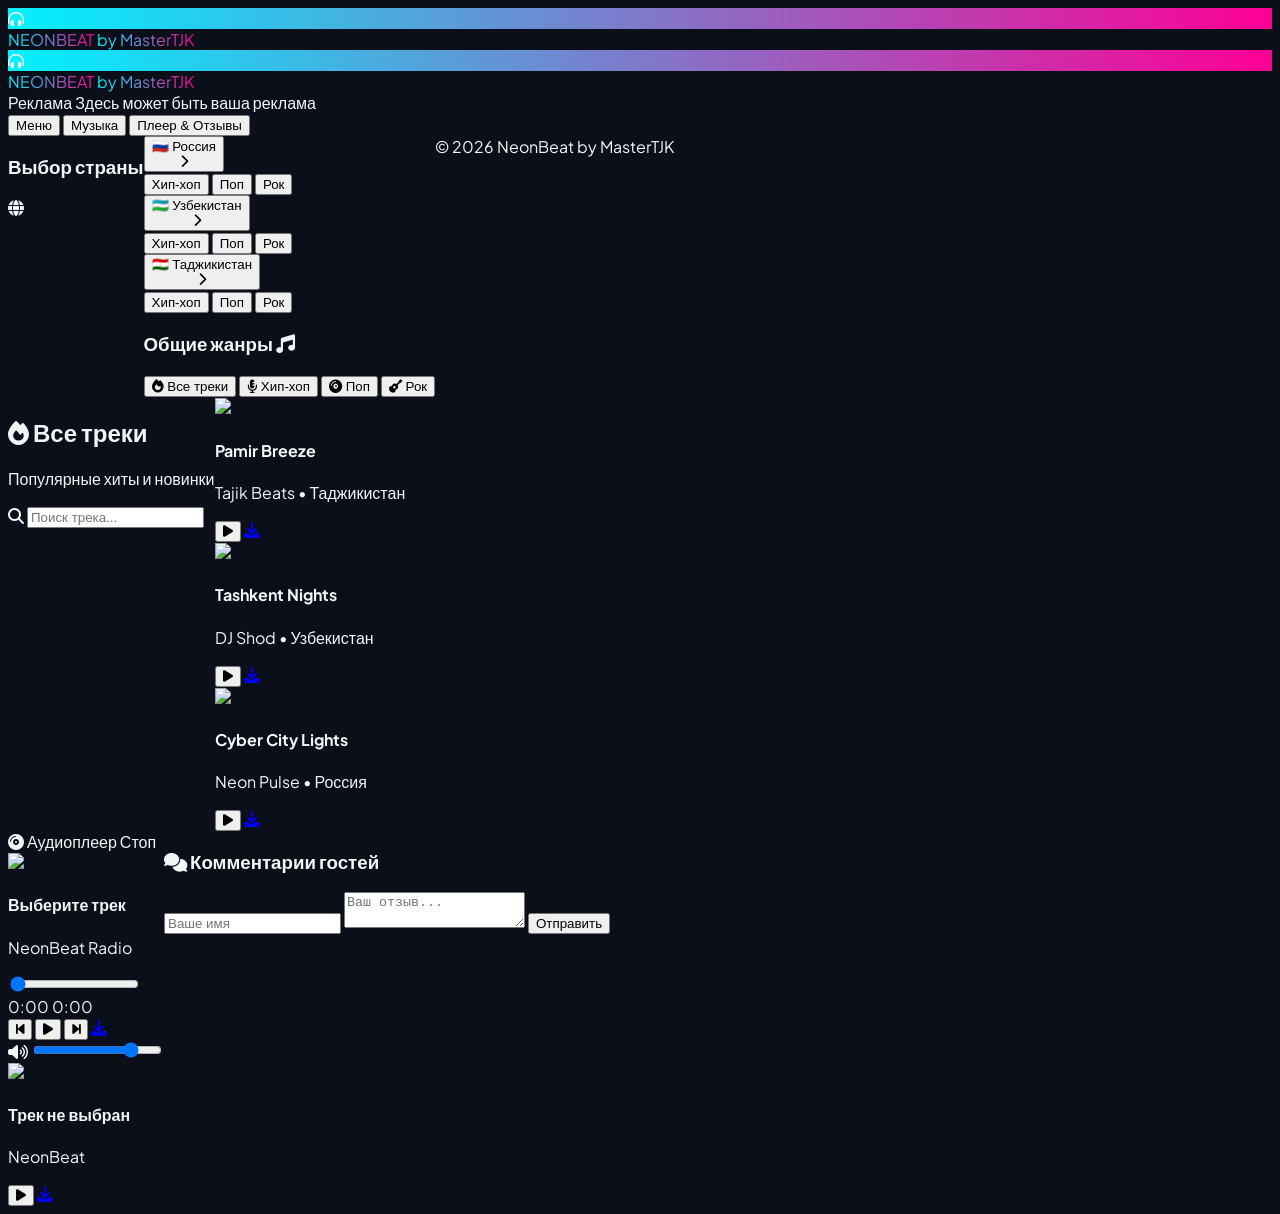
==== commit 4b1dd0a2: "Update index.html" ====
--- a/index.html
+++ b/index.html
@@ -25,6 +25,21 @@
     <link rel="stylesheet" href="css/style.css">
 </head>
 <body class="h-screen overflow-hidden flex flex-col justify-between selection:bg-neonPink selection:text-white">
+<!-- ЭКРАН ЗАСТАВКИ (АВТОМАТИЧЕСКИЙ) -->
+<div class="fixed inset-0 z-50 bg-[#0b0f19] flex flex-col items-center justify-center animate-[fadeOut_0.8s_ease_1.5s_forwards] pointer-events-none">
+    <div class="flex flex-col items-center space-y-4">
+        <!-- Иконка с анимированным градиентом -->
+        <div class="w-16 h-16 rounded-2xl animated-neon-logo flex items-center justify-center shadow-[0_0_25px_rgba(0,242,254,0.6)]">
+            <i class="fa-solid fa-headphones-simple text-gray-950 font-bold text-2xl"></i>
+        </div>
+        <!-- Текст -->
+        <div class="text-center">
+            <span class="text-xl md:text-2xl font-bold tracking-wider animated-neon-text block leading-none">NEONBEAT</span>
+            <span class="text-xs tracking-widest animated-neon-text font-mono uppercase mt-1 block">by MasterTJK</span>
+        </div>
+    </div>
+</div>
+
 
     <!-- TOP HEADER & AD BANNER -->
     <header class="w-full bg-gradient-to-r from-panelBg via-gray-900 to-panelBg border-b border-gray-800 py-2.5 px-3 shrink-0 shadow-lg relative overflow-hidden z-30">
